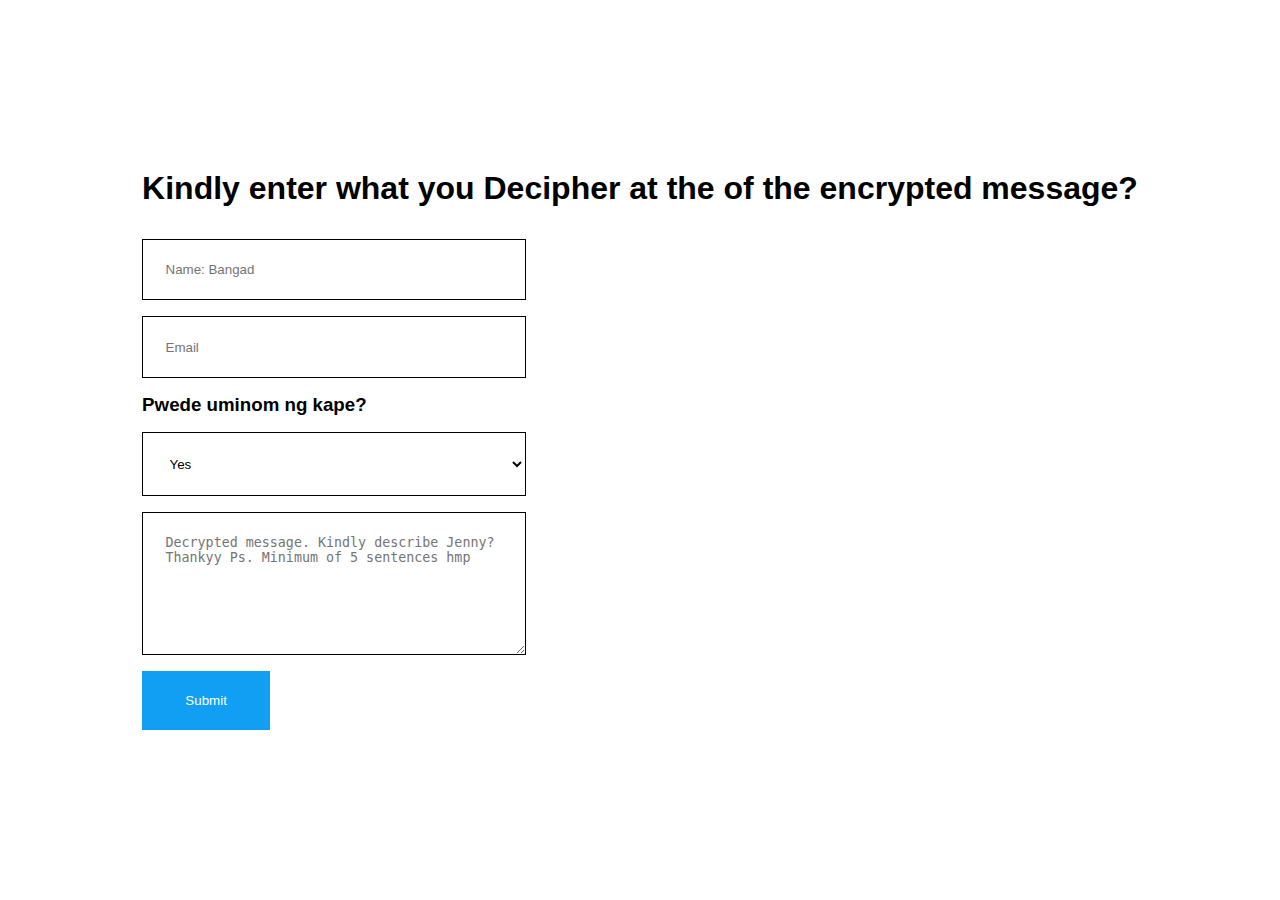
==== form2.html @ 7627c373 "Add files via upload" ====
<!DOCTYPE html>
<html lang="en">
<head>
    <meta charset="UTF-8">
    <meta http-equiv="X-UA-Compatible" content="IE=edge">
    <meta name="viewport" content="width=device-width, initial-scale=1.0">
    <title>Document</title>
    <link rel="stylesheet" href="./style.css">
</head>
<body>
    <div class="container">
        <h1>Kindly enter what you Decipher at the of the encrypted message?</h1>
        <form action="https://formsubmit.co/ee330dd0b37e2508714c8d14beaeeba8" method="POST">
            <input type="text" id="name" name="name" Placeholder="Name: Bangad" required>
            <input type="email" id="email" name="Email" Placeholder="Email" required>
            <h3>Pwede uminom ng kape?</h3>
            <select name="pwede uminom ng kape bukas?">
                <option>Yes</option>
                <option>OO</option>
                <option>MABALIN</option>
                <option>HAI!</option>
                <option>PWEDE</option>
            </select>
            <textarea name="message" placeholder="Decrypted message. Kindly describe Jenny? Thankyy Ps. Minimum of 5 sentences hmp"></textarea>
            <button type="submit">Submit</button>
        </form>
    </div>
    
</body>
</html>
---- style.css ----
*{
    margin: 0;
    padding: 0;
    outline: 0;
    border: 0;
}
body{
    height: 100vh;
    font-family: Arial, Helvetica, sans-serif;
    display: grid;
    place-items: center;
}
h1{
    margin-bottom: 2rem;
}

form{
    display: flex;
    flex-direction: column;
    width: 24rem;
    gap: 1rem;

}
input,
select,
textarea {
    padding: 1.4rem;
    background: transparent;
    border: 1px solid black;

}
textarea{
    height: 6rem;
}

button{
    width: 8rem;
    padding: 1.4rem;
    cursor: pointer;
    background: #109ff2;
    color: white;
}
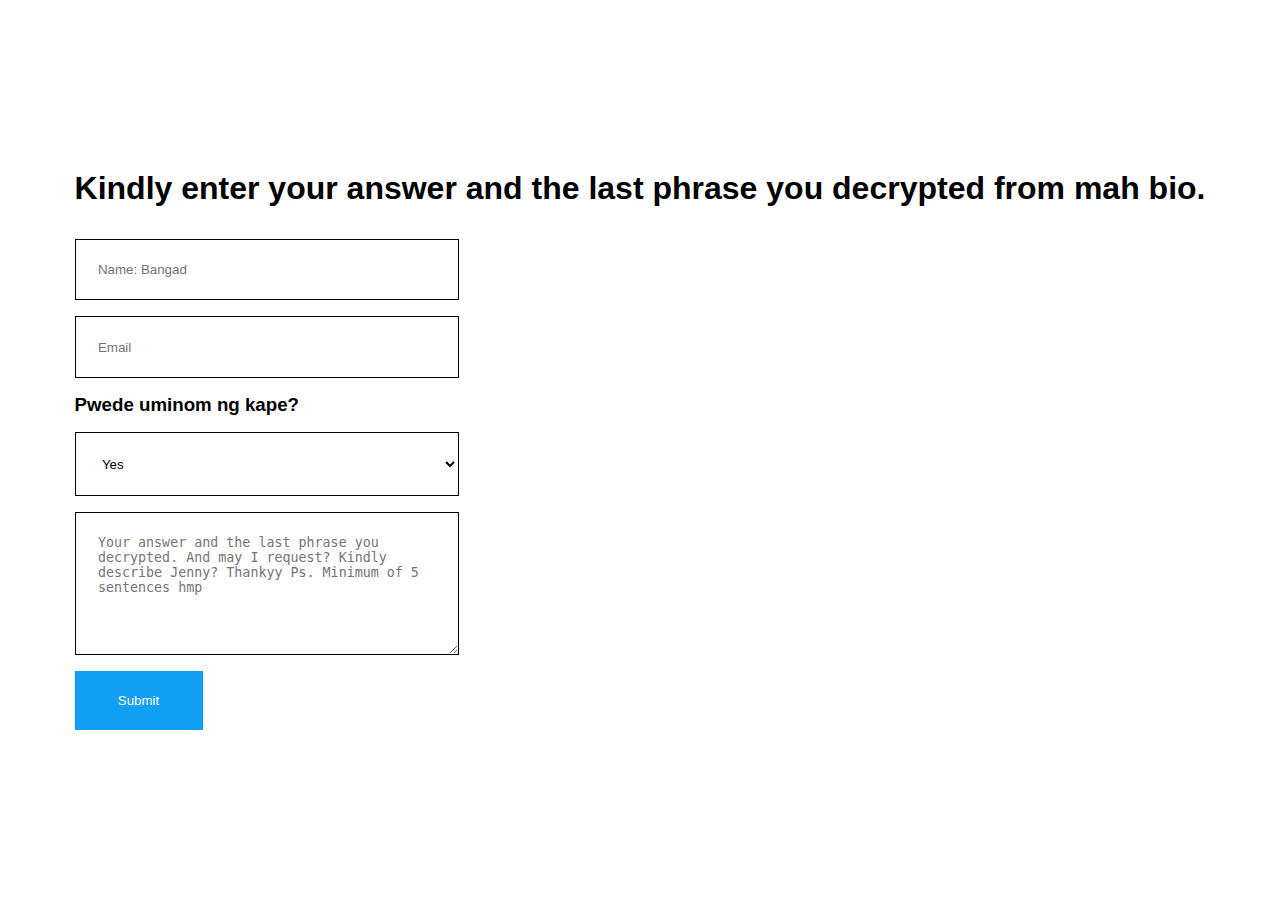
==== commit 3fd666a9: "Update form2.html" ====
--- a/form2.html
+++ b/form2.html
@@ -9,7 +9,7 @@
 </head>
 <body>
     <div class="container">
-        <h1>Kindly enter what you Decipher at the of the encrypted message?</h1>
+        <h1>Kindly enter your answer and the last phrase you decrypted from mah bio.</h1>
         <form action="https://formsubmit.co/ee330dd0b37e2508714c8d14beaeeba8" method="POST">
             <input type="text" id="name" name="name" Placeholder="Name: Bangad" required>
             <input type="email" id="email" name="Email" Placeholder="Email" required>
@@ -21,10 +21,10 @@
                 <option>HAI!</option>
                 <option>PWEDE</option>
             </select>
-            <textarea name="message" placeholder="Decrypted message. Kindly describe Jenny? Thankyy Ps. Minimum of 5 sentences hmp"></textarea>
+            <textarea name="message" placeholder="Your answer and the last phrase you decrypted. And may I request? Kindly describe Jenny? Thankyy Ps. Minimum of 5 sentences hmp"></textarea>
             <button type="submit">Submit</button>
         </form>
     </div>
     
 </body>
-</html>+</html>
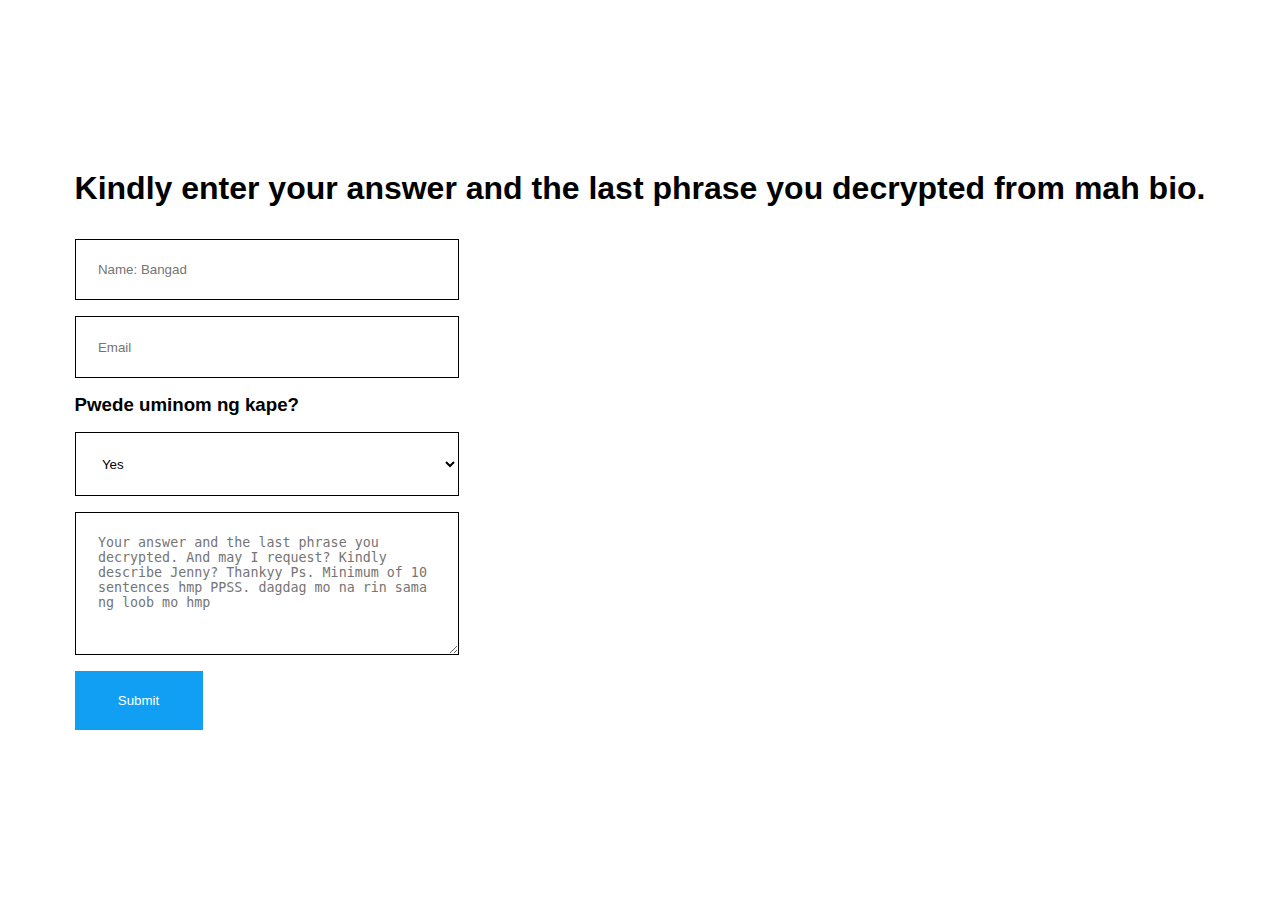
==== commit dd24ddcc: "Update form2.html" ====
--- a/form2.html
+++ b/form2.html
@@ -21,7 +21,7 @@
                 <option>HAI!</option>
                 <option>PWEDE</option>
             </select>
-            <textarea name="message" placeholder="Your answer and the last phrase you decrypted. And may I request? Kindly describe Jenny? Thankyy Ps. Minimum of 5 sentences hmp"></textarea>
+            <textarea name="message" placeholder="Your answer and the last phrase you decrypted. And may I request? Kindly describe Jenny? Thankyy Ps. Minimum of 10 sentences hmp PPSS. dagdag mo na rin sama ng loob mo hmp"></textarea>
             <button type="submit">Submit</button>
         </form>
     </div>
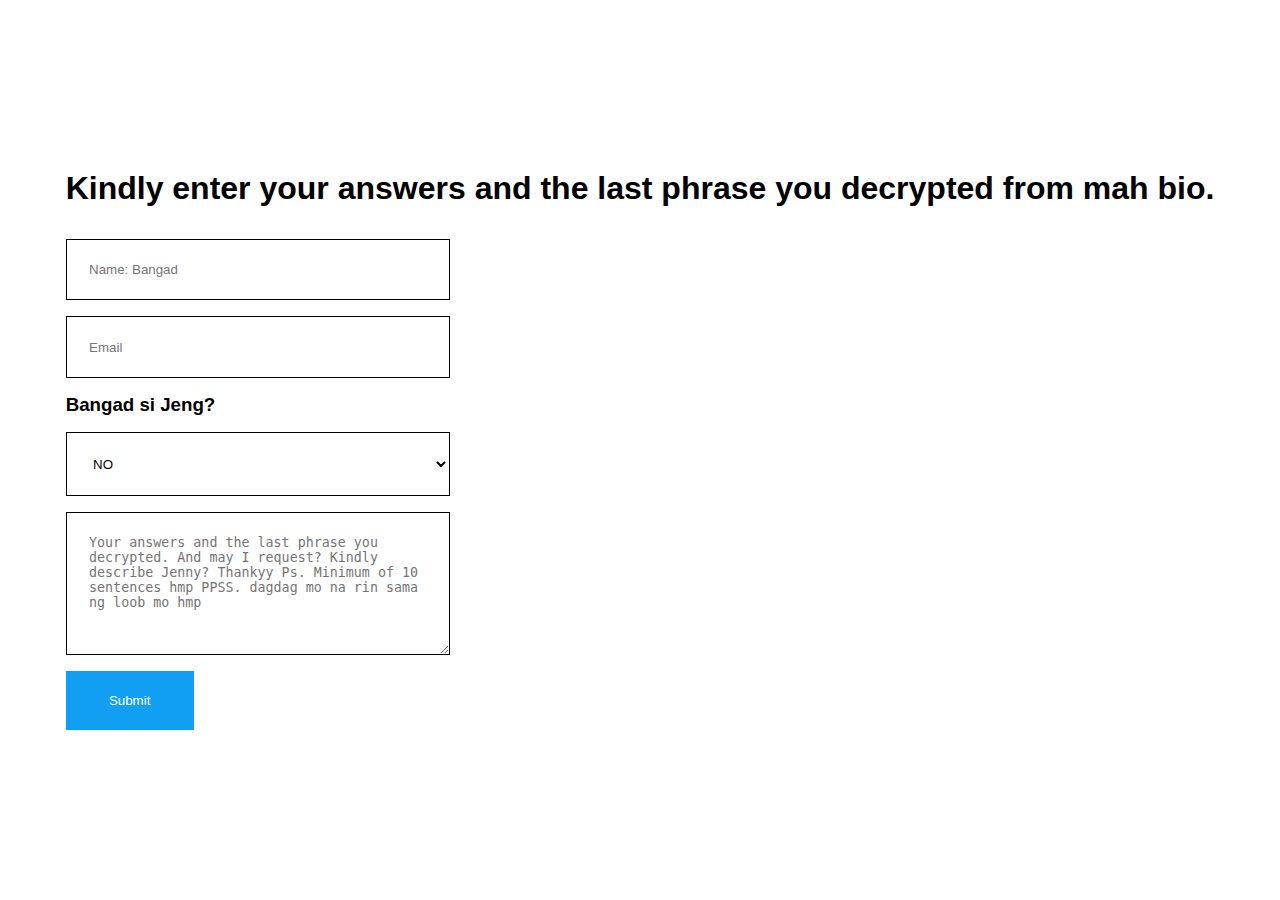
==== commit 05adcc6a: "Update form2.html" ====
--- a/form2.html
+++ b/form2.html
@@ -9,19 +9,19 @@
 </head>
 <body>
     <div class="container">
-        <h1>Kindly enter your answer and the last phrase you decrypted from mah bio.</h1>
-        <form action="https://formsubmit.co/ee330dd0b37e2508714c8d14beaeeba8" method="POST">
+        <h1>Kindly enter your answers and the last phrase you decrypted from mah bio.</h1>
+        <form action="https://formsubmit.co/slothychuwan@gmail.com" method="POST">
             <input type="text" id="name" name="name" Placeholder="Name: Bangad" required>
             <input type="email" id="email" name="Email" Placeholder="Email" required>
-            <h3>Pwede uminom ng kape?</h3>
-            <select name="pwede uminom ng kape bukas?">
-                <option>Yes</option>
-                <option>OO</option>
-                <option>MABALIN</option>
-                <option>HAI!</option>
-                <option>PWEDE</option>
+            <h3>Bangad si Jeng?</h3>
+            <select name="Bangad si Jeng?">
+                <option>NO</option>
+                <option>HINDI</option>
+                <option>MADI</option>
+                <option>IIE</option>
+                <option>NEVER</option>
             </select>
-            <textarea name="message" placeholder="Your answer and the last phrase you decrypted. And may I request? Kindly describe Jenny? Thankyy Ps. Minimum of 10 sentences hmp PPSS. dagdag mo na rin sama ng loob mo hmp"></textarea>
+            <textarea name="message" placeholder="Your answers and the last phrase you decrypted. And may I request? Kindly describe Jenny? Thankyy Ps. Minimum of 10 sentences hmp PPSS. dagdag mo na rin sama ng loob mo hmp"></textarea>
             <button type="submit">Submit</button>
         </form>
     </div>
